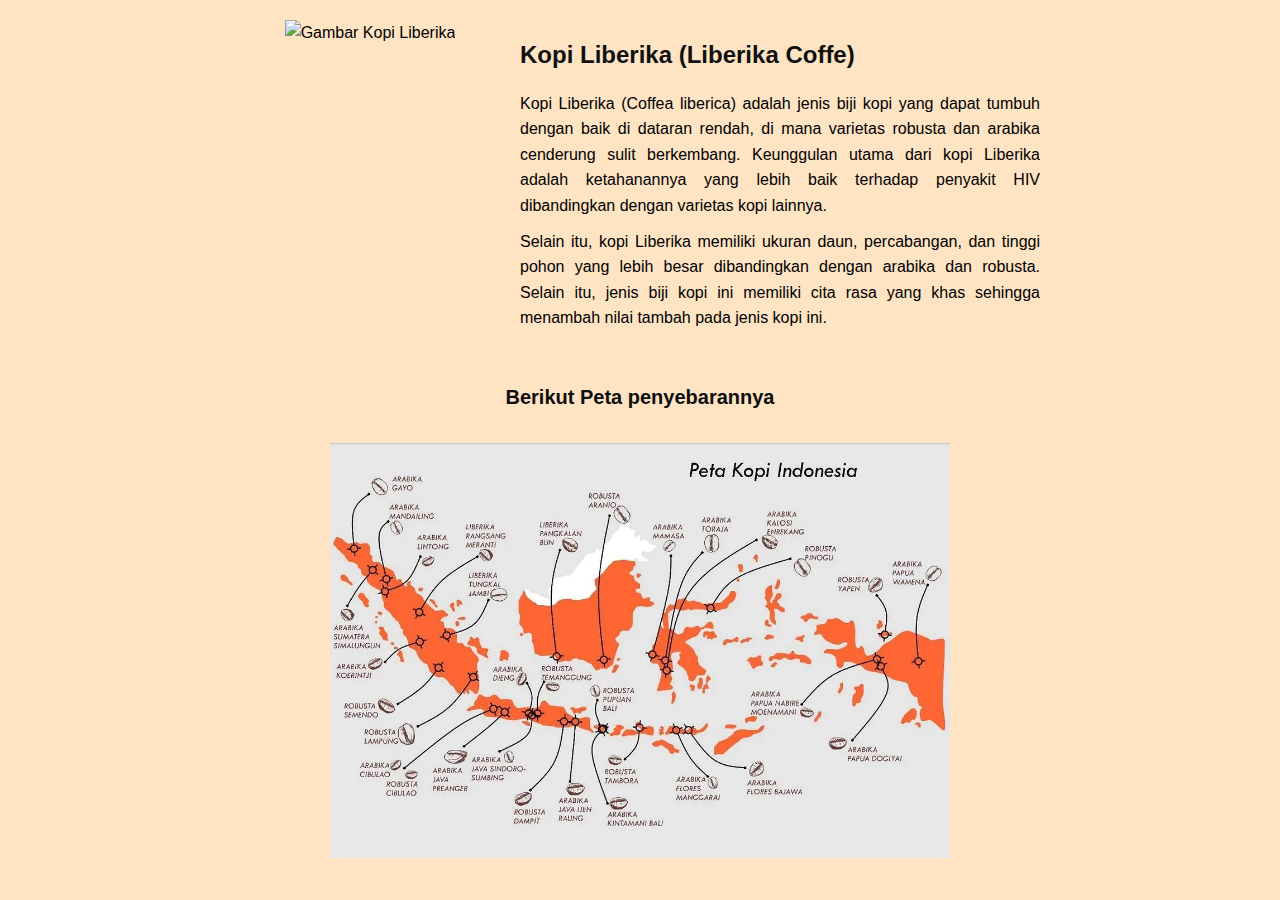
==== liberika.html @ 7ca09bb9 "Add files via upload" ====
<!DOCTYPE html>
<html lang="id">
  <head>
    <meta charset="UTF-8" />
    <meta name="viewport" content="width=device-width, initial-scale=1.0" />
    <title>Kopi Liberika</title>
    <style>
      body {
        font-family: Arial, sans-serif;
        line-height: 1.6;
        margin: 20px;
        background-color: bisque;
      }

      h1,
      h2 {
        font-size: 24px;
        color: #0f1010;
      }

      .container {
        max-width: 800px;
        margin: auto;
        display: flex;
        align-items: flex-start;
        gap: 20px;
      }

      .image-section {
        flex: 1;
        text-align: center;
      }

      .image-section img {
        max-width: 100%;
        height: auto;
      }

      .image-caption {
        font-size: 14px;
        color: #7f8c8d;
        margin-top: 10px;
      }

      .content {
        flex: 2;
        text-align: justify;
      }

      .content p {
        margin: 10px 0;
      }

      .content a {
        color: #2980b9;
        text-decoration: none;
        font-weight: bold;
      }

      .content a:hover {
        text-decoration: underline;
      }

      .content .highlight {
        font-style: italic;
      }

      .map-section {
        margin-top: 40px;
        text-align: center;
      }

      .map-section img {
        max-width: 50%;
        height: auto;
        margin-top: 20px;
      }

      .map-section h2 {
        font-size: 20px;
        color: #0e0e0f;
        margin-bottom: 10px;
      }

      .map-section p {
        max-width: 800px;
        margin: auto;
        text-align: justify;
      }
    </style>
  </head>
  <body>
    <div class="container">
      <div class="image-section">
        <img src="Liberika.jpg" alt="Gambar Kopi Liberika" />
      </div>

      <div class="content">
        <h1>Kopi Liberika (Liberika Coffe)</h1>
        <p>
          Kopi Liberika (Coffea liberica) adalah jenis biji kopi yang dapat
          tumbuh dengan baik di dataran rendah, di mana varietas robusta dan
          arabika cenderung sulit berkembang. Keunggulan utama dari kopi
          Liberika adalah ketahanannya yang lebih baik terhadap penyakit HIV
          dibandingkan dengan varietas kopi lainnya.
        </p>

        <p>
          Selain itu, kopi Liberika memiliki ukuran daun, percabangan, dan
          tinggi pohon yang lebih besar dibandingkan dengan arabika dan robusta.
          Selain itu, jenis biji kopi ini memiliki cita rasa yang khas sehingga
          menambah nilai tambah pada jenis kopi ini.
        </p>
      </div>
    </div>

    <div class="map-section">
      <h2>Berikut Peta penyebarannya</h2>
      <img src="penyebaran arabica.jpg" alt="Peta Kopi Indonesia" />
    </div>
  </body>
</html>
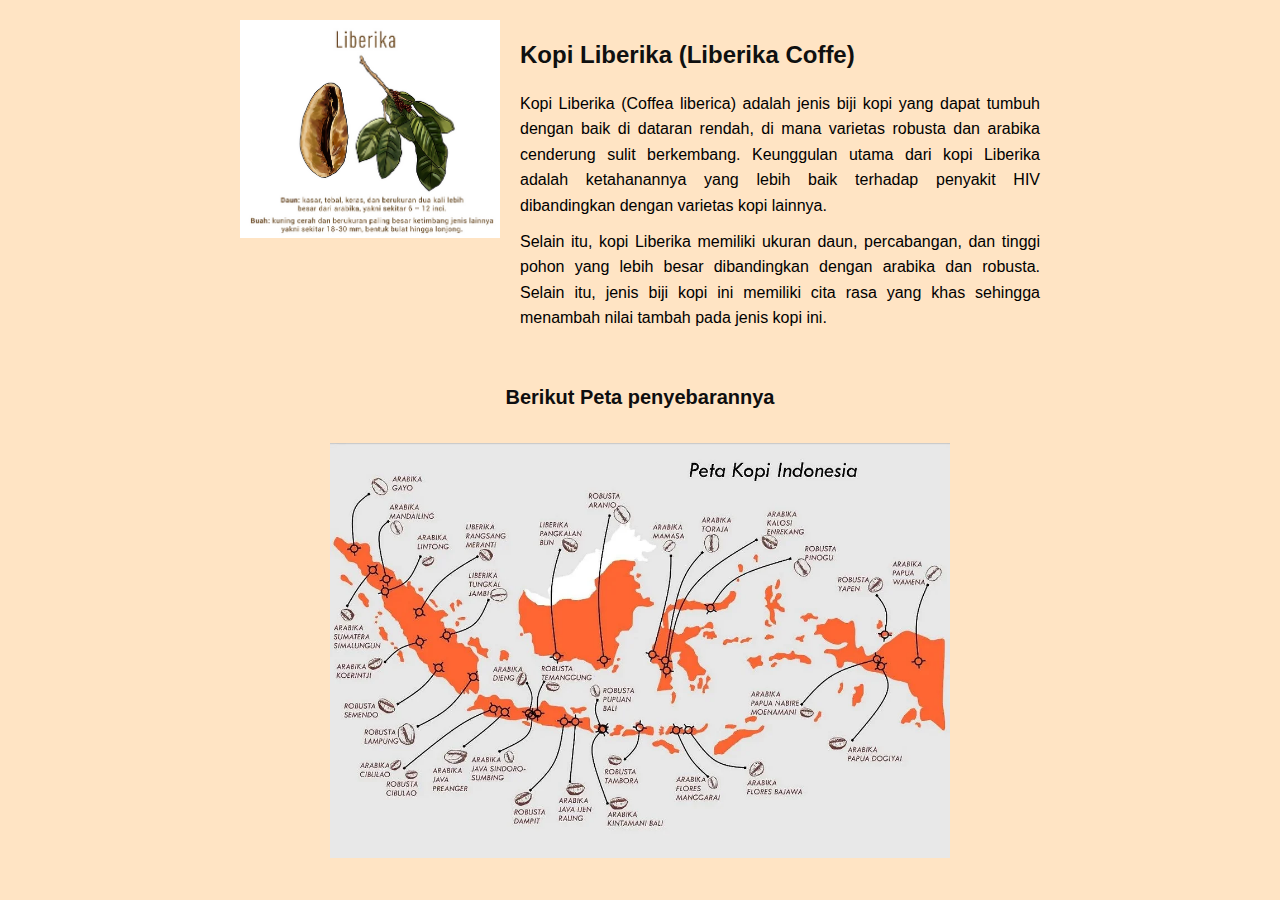
==== commit 20102e7e: "Update liberika.html" ====
--- a/liberika.html
+++ b/liberika.html
@@ -92,7 +92,7 @@
   <body>
     <div class="container">
       <div class="image-section">
-        <img src="Liberika.jpg" alt="Gambar Kopi Liberika" />
+        <img src="liberika.jpg" alt="Gambar Kopi Liberika" />
       </div>
 
       <div class="content">
